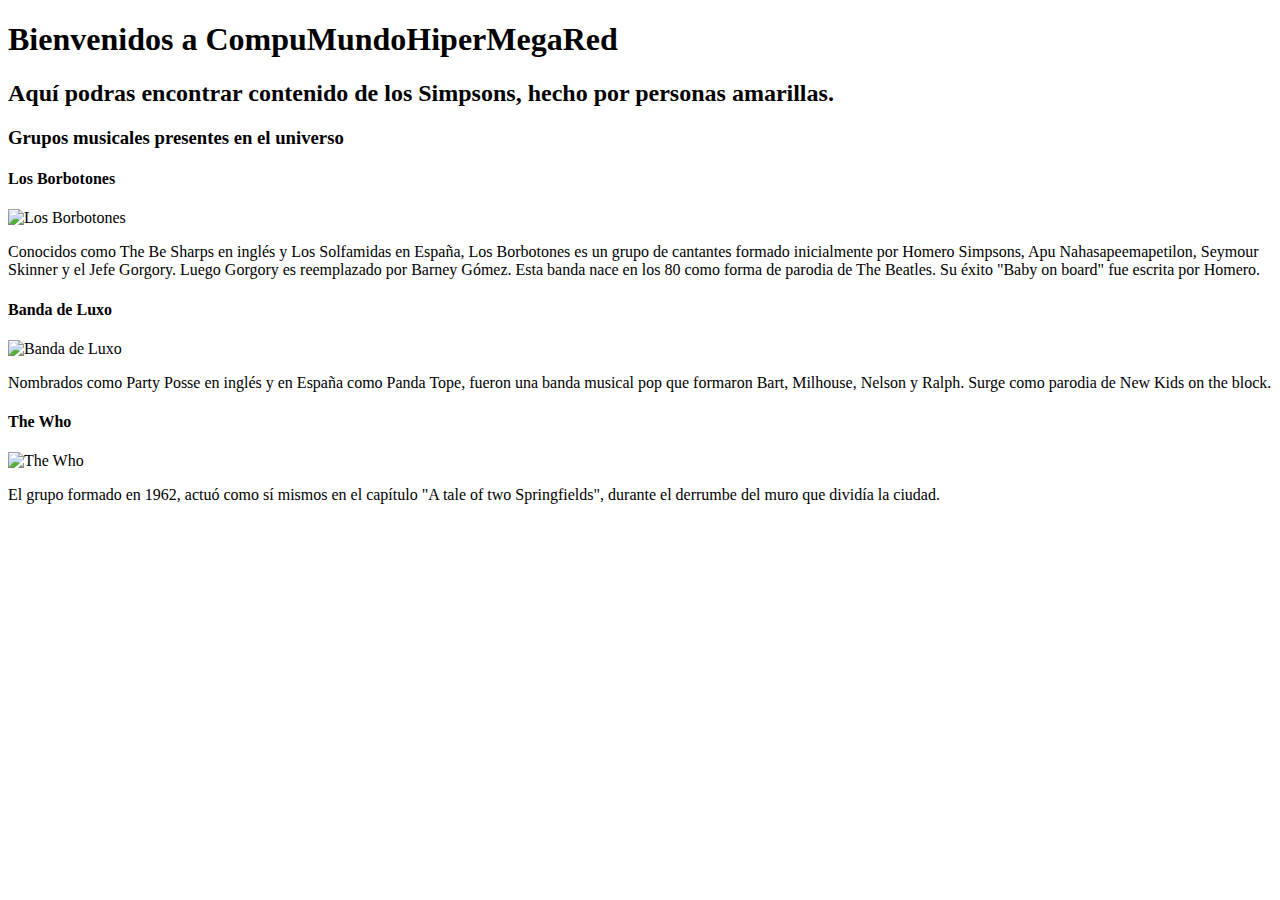
==== index.html @ 00cf47eb "Escrito contenido" ====
<!DOCTYPE html>
<html>

<head>
  <meta charset="utf-8">
  <meta name="viewport" content="width=device-width">
  <title>replit</title>
</head>

<body>
  <h1>
    Bienvenidos a CompuMundoHiperMegaRed
  </h1>
  <h2>
   Aquí podras encontrar contenido de los Simpsons, hecho por personas amarillas.
  </h2>
  <h3>Grupos musicales presentes en el universo</h3>
  <h4>Los Borbotones</h4>
  <img src="" alt="Los Borbotones">
  <p>
    Conocidos como The Be Sharps en inglés y Los Solfamidas en España, Los Borbotones es un grupo de cantantes formado inicialmente por Homero Simpsons, Apu Nahasapeemapetilon, Seymour Skinner y el Jefe Gorgory. Luego Gorgory es reemplazado por Barney Gómez. Esta banda nace en los 80 como forma de parodia de The Beatles. Su éxito "Baby on board" fue escrita por Homero.
  </p>
  
  <h4>Banda de Luxo</h4>
  <img src="" alt="Banda de Luxo">
  <p>
    Nombrados como Party Posse en inglés y en España como Panda Tope, fueron una banda musical pop que formaron Bart, Milhouse, Nelson y Ralph. Surge como parodia de New Kids on the block.
  </p>

  <h4>The Who</h4>
  <img src="" alt="The Who">
  <p>
    El grupo formado en 1962, actuó como sí mismos en el capítulo "A tale of two Springfields", durante el derrumbe del muro que dividía la ciudad.
  </p>
  <!--
  This script places a badge on your repl's full-browser view back to your repl's cover
  page. Try various colors for the theme: dark, light, red, orange, yellow, lime, green,
  teal, blue, blurple, magenta, pink!
  -->
  <script src="https://replit.com/public/js/replit-badge-v2.js" theme="dark" position="bottom-right"></script>
</body>

</html>
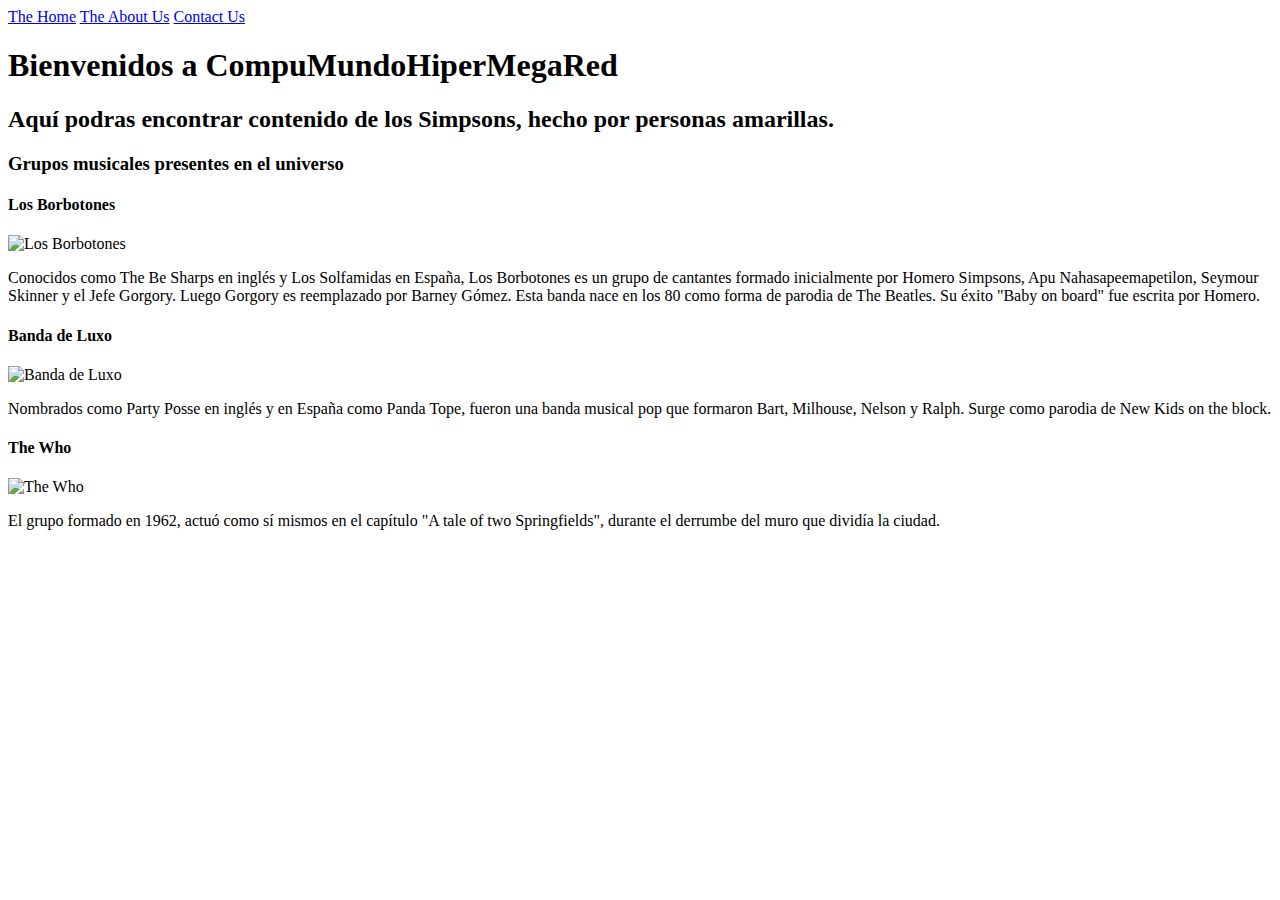
==== commit 2010705d: "Merge remote-tracking branch 'origin/MenudeNavegacion' into CSS" ====
--- a/index.html
+++ b/index.html
@@ -5,10 +5,19 @@
   <meta charset="utf-8">
   <meta name="viewport" content="width=device-width">
   <title>replit</title>
+  
 </head>
 
 <body>
-  <h1>
+  
+  <nav>
+    <a href="index.html">The Home</a>
+    <a href="about.html">The About Us</a>
+    <a href="contact.html">Contact Us</a>
+  </nav>
+
+  <div>
+    <h1>
     Bienvenidos a CompuMundoHiperMegaRed
   </h1>
   <h2>
@@ -31,7 +40,9 @@
   <img src="" alt="The Who">
   <p>
     El grupo formado en 1962, actuó como sí mismos en el capítulo "A tale of two Springfields", durante el derrumbe del muro que dividía la ciudad.
-  </p>
+  </p>  </div>
+
+
   <!--
   This script places a badge on your repl's full-browser view back to your repl's cover
   page. Try various colors for the theme: dark, light, red, orange, yellow, lime, green,
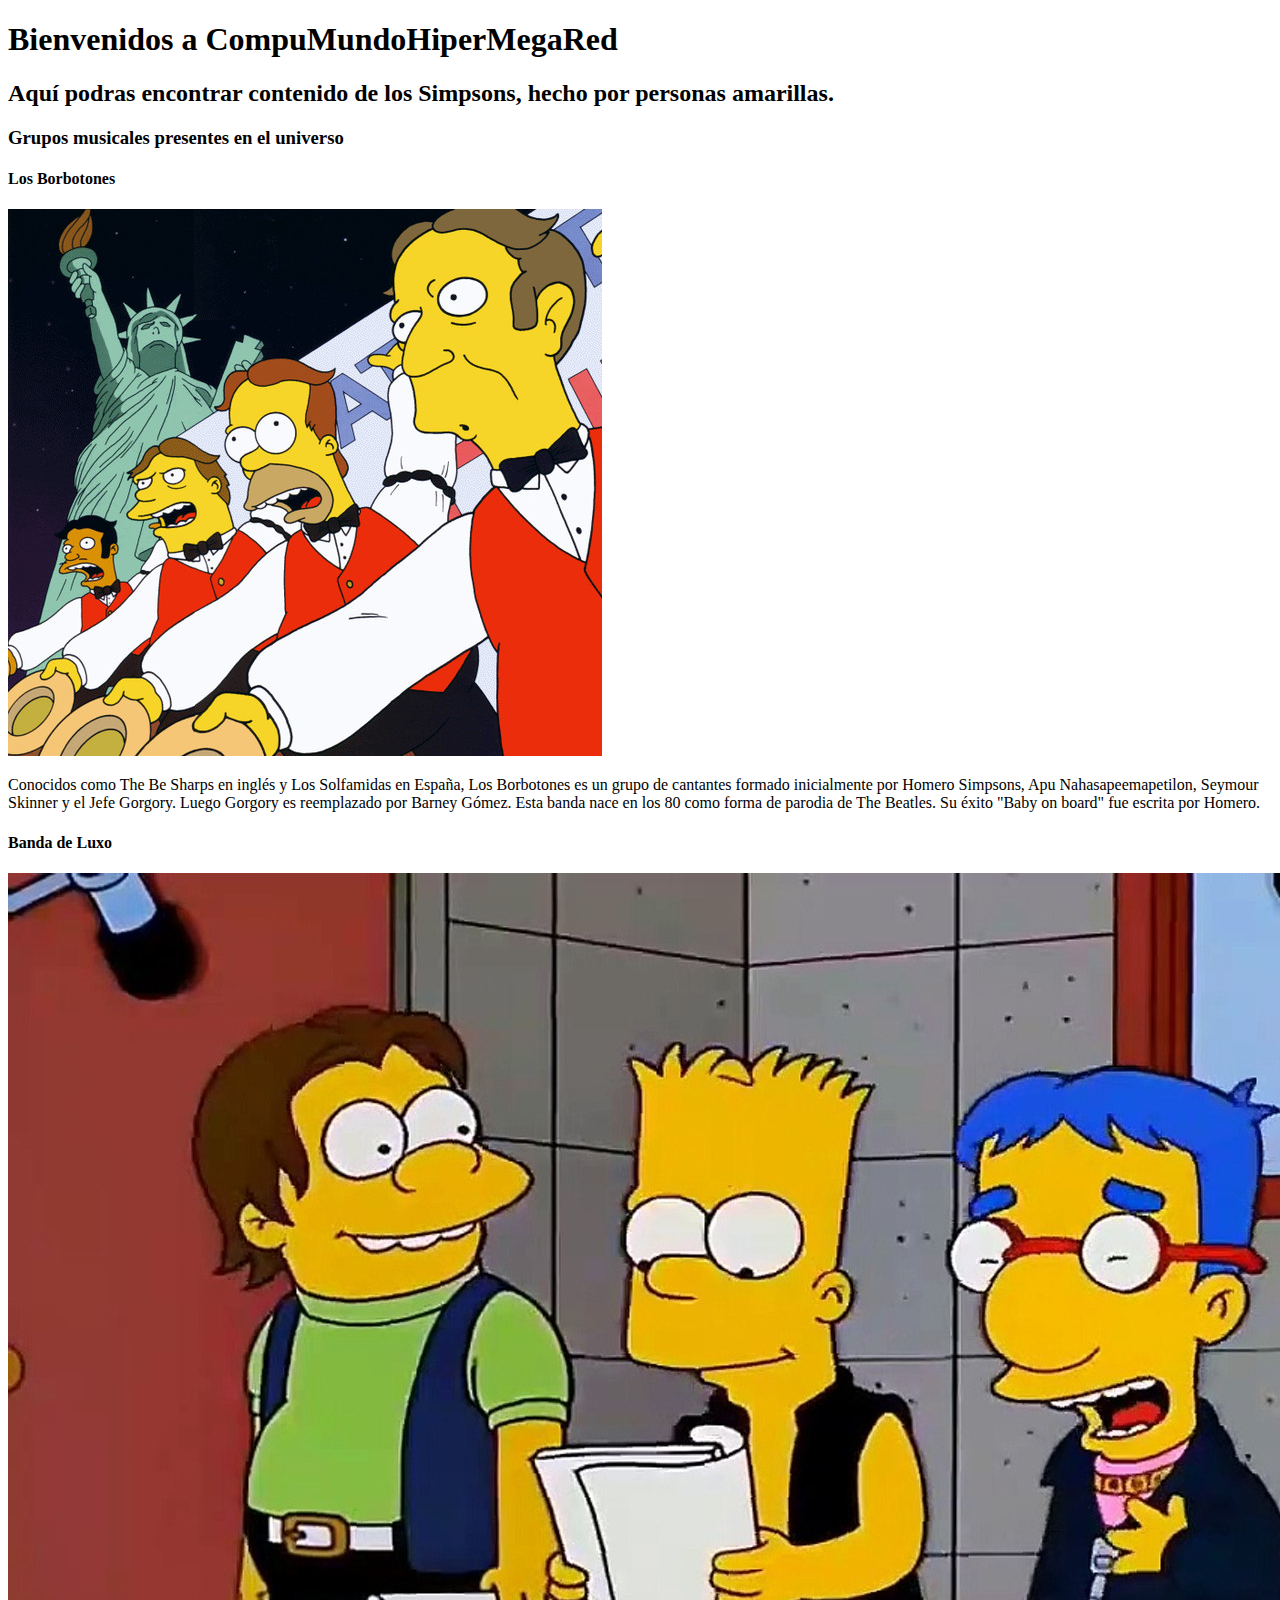
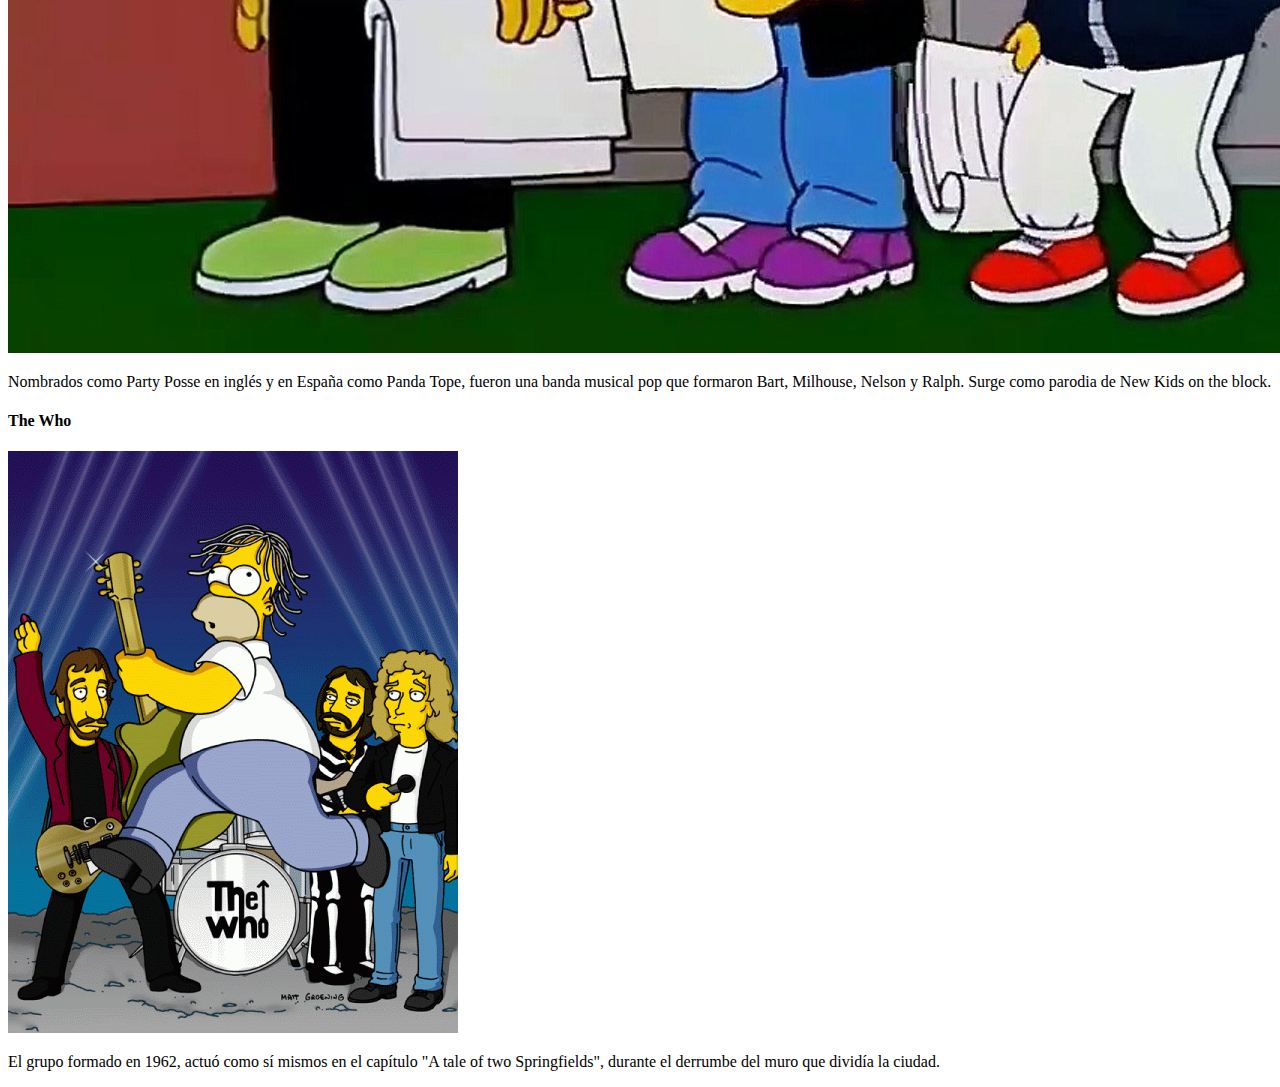
==== commit cb79001d: "insercion de imagenes en archivo html" ====
--- a/index.html
+++ b/index.html
@@ -5,19 +5,10 @@
   <meta charset="utf-8">
   <meta name="viewport" content="width=device-width">
   <title>replit</title>
-  
 </head>
 
 <body>
-  
-  <nav>
-    <a href="index.html">The Home</a>
-    <a href="about.html">The About Us</a>
-    <a href="contact.html">Contact Us</a>
-  </nav>
-
-  <div>
-    <h1>
+  <h1>
     Bienvenidos a CompuMundoHiperMegaRed
   </h1>
   <h2>
@@ -25,24 +16,22 @@
   </h2>
   <h3>Grupos musicales presentes en el universo</h3>
   <h4>Los Borbotones</h4>
-  <img src="" alt="Los Borbotones">
+  <img src="./Pic/borbotones.jpg" alt="Los Borbotones">
   <p>
     Conocidos como The Be Sharps en inglés y Los Solfamidas en España, Los Borbotones es un grupo de cantantes formado inicialmente por Homero Simpsons, Apu Nahasapeemapetilon, Seymour Skinner y el Jefe Gorgory. Luego Gorgory es reemplazado por Barney Gómez. Esta banda nace en los 80 como forma de parodia de The Beatles. Su éxito "Baby on board" fue escrita por Homero.
   </p>
   
   <h4>Banda de Luxo</h4>
-  <img src="" alt="Banda de Luxo">
+  <img src="./Pic/party-posse.jpg" alt="Banda de Luxo">
   <p>
     Nombrados como Party Posse en inglés y en España como Panda Tope, fueron una banda musical pop que formaron Bart, Milhouse, Nelson y Ralph. Surge como parodia de New Kids on the block.
   </p>
 
   <h4>The Who</h4>
-  <img src="" alt="The Who">
+  <img src="./Pic/the-who.webp" alt="The Who">
   <p>
     El grupo formado en 1962, actuó como sí mismos en el capítulo "A tale of two Springfields", durante el derrumbe del muro que dividía la ciudad.
-  </p>  </div>
-
-
+  </p>
   <!--
   This script places a badge on your repl's full-browser view back to your repl's cover
   page. Try various colors for the theme: dark, light, red, orange, yellow, lime, green,
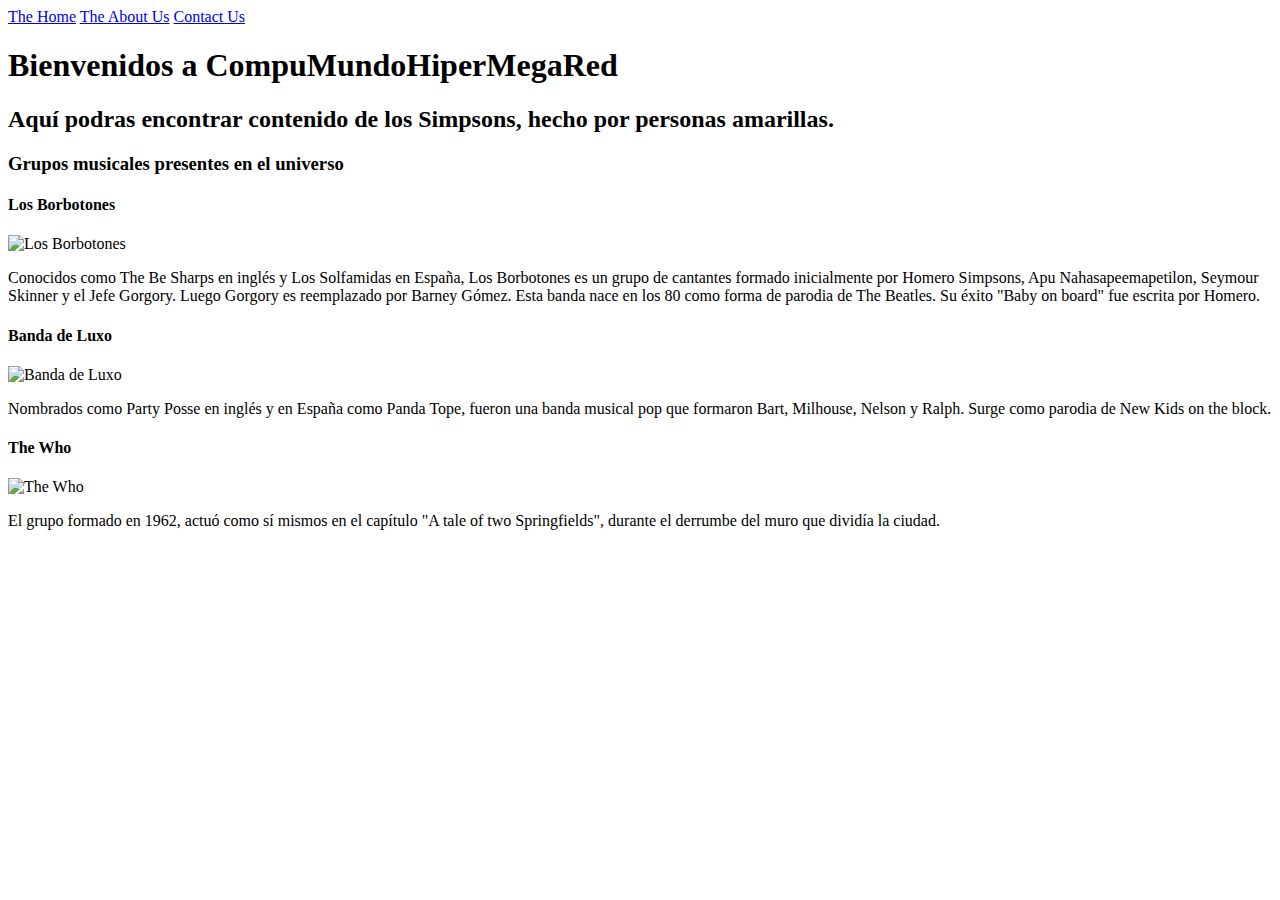
==== commit 82a49ac2: "Merging Branches" ====
--- a/index.html
+++ b/index.html
@@ -4,11 +4,20 @@
 <head>
   <meta charset="utf-8">
   <meta name="viewport" content="width=device-width">
-  <title>replit</title>
+  <title>CompuMundoHiperMegaRed</title>
+  
 </head>
 
 <body>
-  <h1>
+  
+  <nav>
+    <a href="index.html">The Home</a>
+    <a href="about.html">The About Us</a>
+    <a href="contact.html">Contact Us</a>
+  </nav>
+
+  <div>
+    <h1>
     Bienvenidos a CompuMundoHiperMegaRed
   </h1>
   <h2>
@@ -16,28 +25,24 @@
   </h2>
   <h3>Grupos musicales presentes en el universo</h3>
   <h4>Los Borbotones</h4>
-  <img src="./Pic/borbotones.jpg" alt="Los Borbotones">
+  <img src="" alt="Los Borbotones">
   <p>
     Conocidos como The Be Sharps en inglés y Los Solfamidas en España, Los Borbotones es un grupo de cantantes formado inicialmente por Homero Simpsons, Apu Nahasapeemapetilon, Seymour Skinner y el Jefe Gorgory. Luego Gorgory es reemplazado por Barney Gómez. Esta banda nace en los 80 como forma de parodia de The Beatles. Su éxito "Baby on board" fue escrita por Homero.
   </p>
   
   <h4>Banda de Luxo</h4>
-  <img src="./Pic/party-posse.jpg" alt="Banda de Luxo">
+  <img src="" alt="Banda de Luxo">
   <p>
     Nombrados como Party Posse en inglés y en España como Panda Tope, fueron una banda musical pop que formaron Bart, Milhouse, Nelson y Ralph. Surge como parodia de New Kids on the block.
   </p>
 
   <h4>The Who</h4>
-  <img src="./Pic/the-who.webp" alt="The Who">
+  <img src="" alt="The Who">
   <p>
     El grupo formado en 1962, actuó como sí mismos en el capítulo "A tale of two Springfields", durante el derrumbe del muro que dividía la ciudad.
-  </p>
-  <!--
-  This script places a badge on your repl's full-browser view back to your repl's cover
-  page. Try various colors for the theme: dark, light, red, orange, yellow, lime, green,
-  teal, blue, blurple, magenta, pink!
-  -->
-  <script src="https://replit.com/public/js/replit-badge-v2.js" theme="dark" position="bottom-right"></script>
+  </p>  </div>
+
+
 </body>
 
 </html>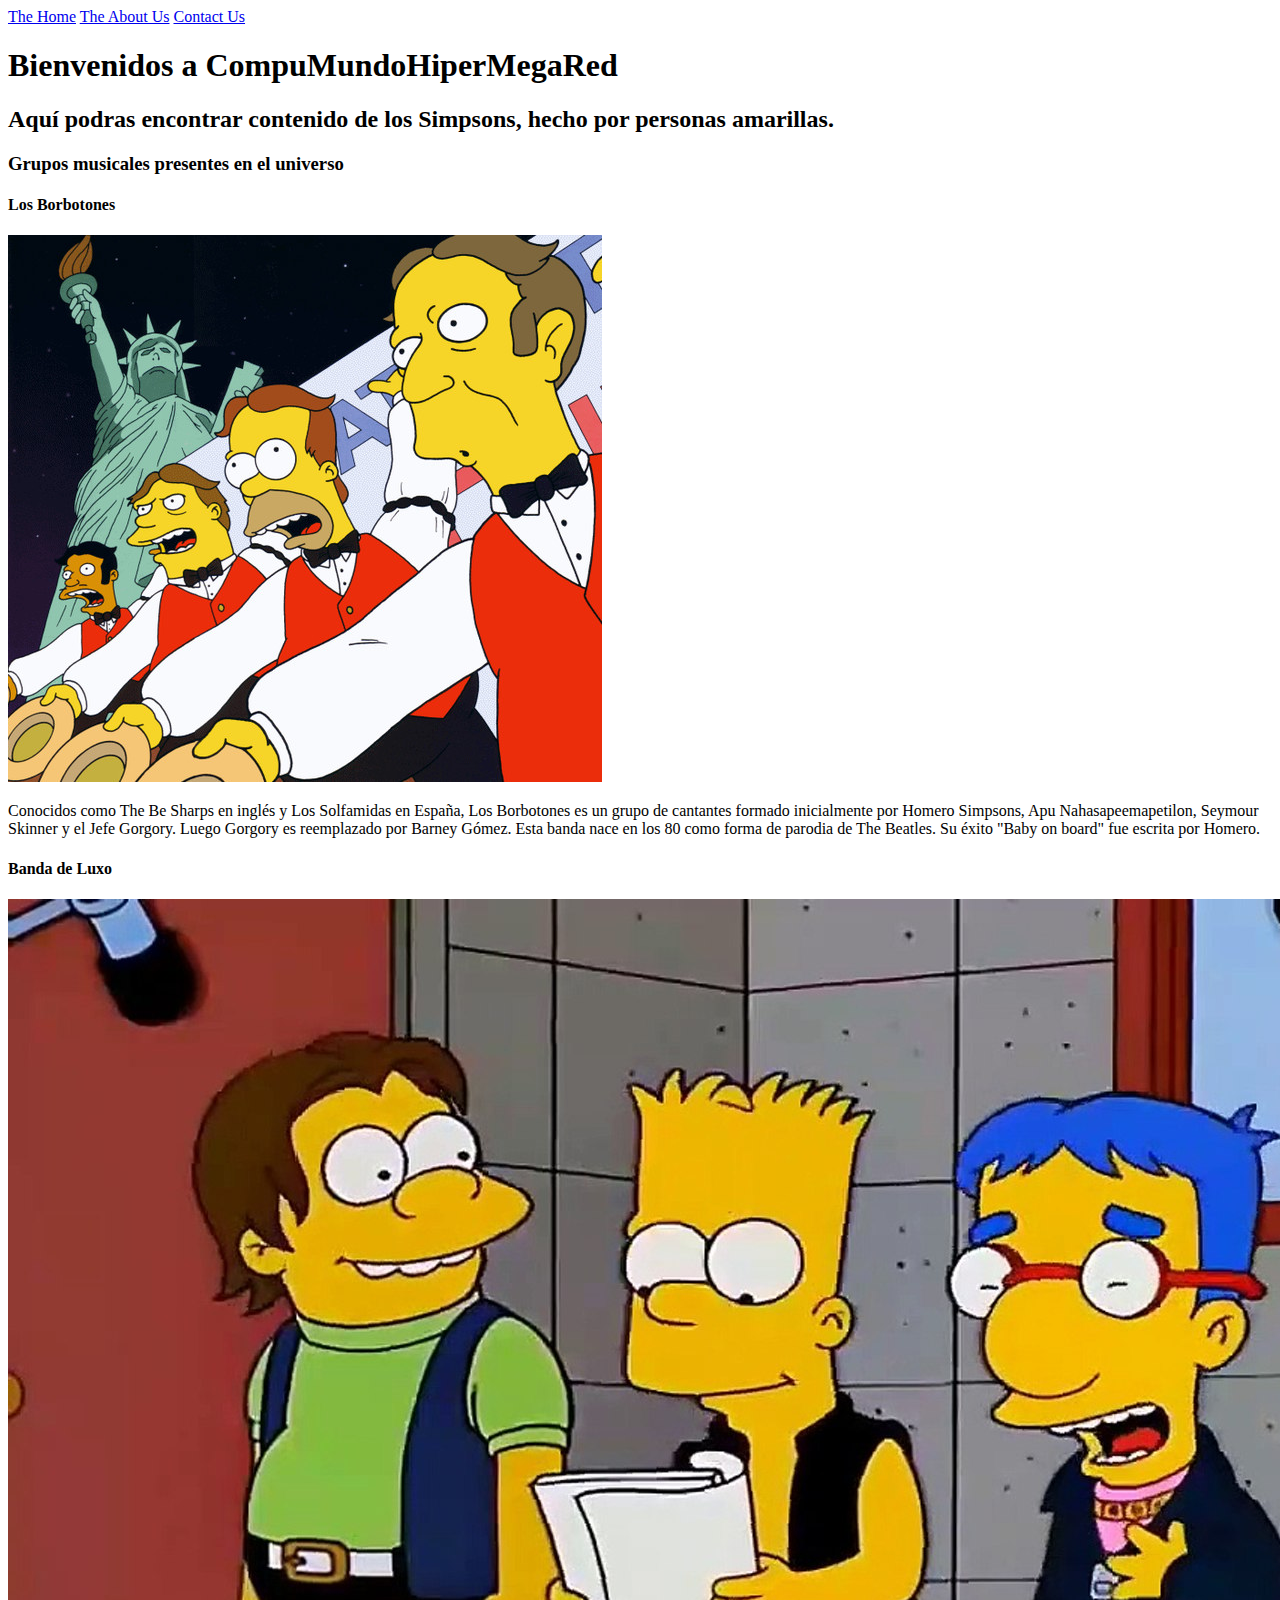
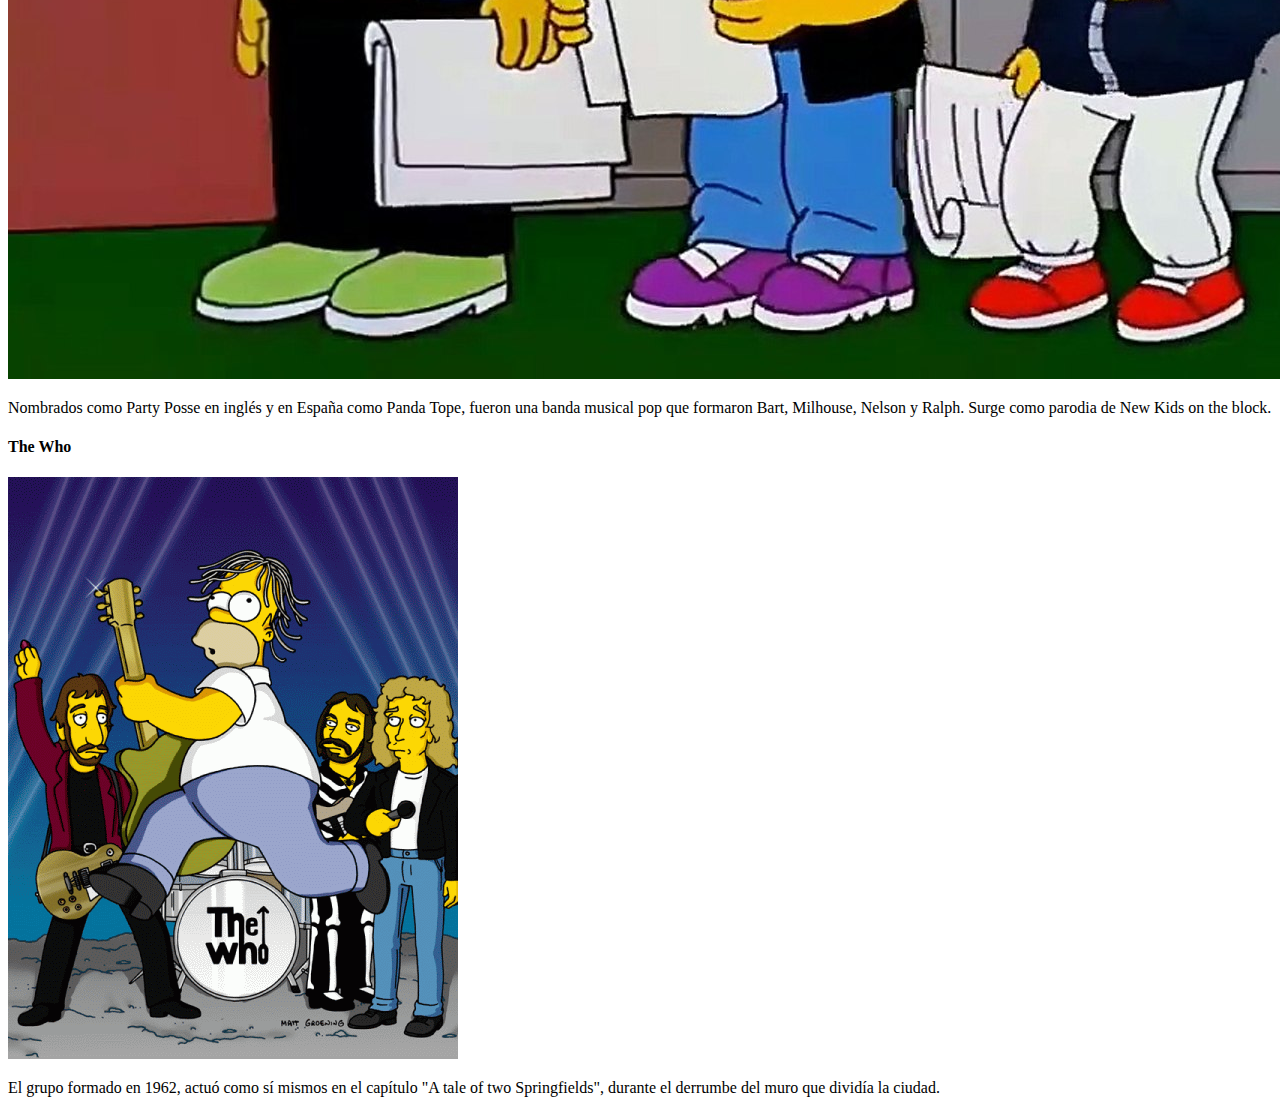
==== commit 03678c04: "Merge remote-tracking branch 'origin/Tarea-4.1.2' into CSS" ====
--- a/index.html
+++ b/index.html
@@ -25,19 +25,19 @@
   </h2>
   <h3>Grupos musicales presentes en el universo</h3>
   <h4>Los Borbotones</h4>
-  <img src="" alt="Los Borbotones">
+  <img src="./Pic/borbotones.jpg" alt="Los Borbotones">
   <p>
     Conocidos como The Be Sharps en inglés y Los Solfamidas en España, Los Borbotones es un grupo de cantantes formado inicialmente por Homero Simpsons, Apu Nahasapeemapetilon, Seymour Skinner y el Jefe Gorgory. Luego Gorgory es reemplazado por Barney Gómez. Esta banda nace en los 80 como forma de parodia de The Beatles. Su éxito "Baby on board" fue escrita por Homero.
   </p>
   
   <h4>Banda de Luxo</h4>
-  <img src="" alt="Banda de Luxo">
+  <img src="./Pic/party-posse.jpg" alt="Banda de Luxo">
   <p>
     Nombrados como Party Posse en inglés y en España como Panda Tope, fueron una banda musical pop que formaron Bart, Milhouse, Nelson y Ralph. Surge como parodia de New Kids on the block.
   </p>
 
   <h4>The Who</h4>
-  <img src="" alt="The Who">
+  <img src="./Pic/the-who.webp" alt="The Who">
   <p>
     El grupo formado en 1962, actuó como sí mismos en el capítulo "A tale of two Springfields", durante el derrumbe del muro que dividía la ciudad.
   </p>  </div>
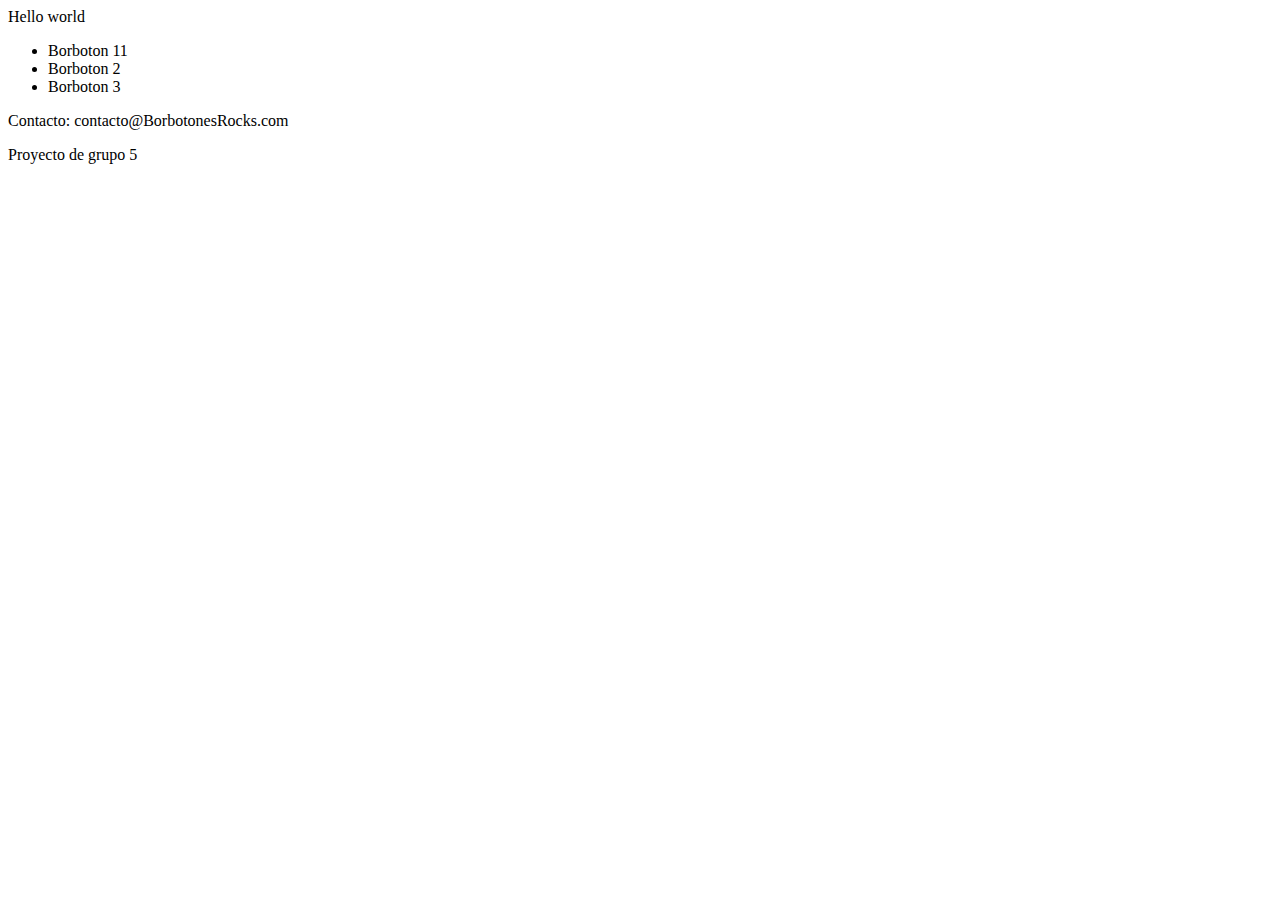
==== commit 7c26bcf0: "Entrega fran" ====
--- a/index.html
+++ b/index.html
@@ -4,44 +4,28 @@
 <head>
   <meta charset="utf-8">
   <meta name="viewport" content="width=device-width">
-  <title>CompuMundoHiperMegaRed</title>
-  
+  <title>replit</title>
 </head>
 
 <body>
-  
-  <nav>
-    <a href="index.html">The Home</a>
-    <a href="about.html">The About Us</a>
-    <a href="contact.html">Contact Us</a>
-  </nav>
+  Hello world
 
-  <div>
-    <h1>
-    Bienvenidos a CompuMundoHiperMegaRed
-  </h1>
-  <h2>
-   Aquí podras encontrar contenido de los Simpsons, hecho por personas amarillas.
-  </h2>
-  <h3>Grupos musicales presentes en el universo</h3>
-  <h4>Los Borbotones</h4>
-  <img src="./Pic/borbotones.jpg" alt="Los Borbotones">
-  <p>
-    Conocidos como The Be Sharps en inglés y Los Solfamidas en España, Los Borbotones es un grupo de cantantes formado inicialmente por Homero Simpsons, Apu Nahasapeemapetilon, Seymour Skinner y el Jefe Gorgory. Luego Gorgory es reemplazado por Barney Gómez. Esta banda nace en los 80 como forma de parodia de The Beatles. Su éxito "Baby on board" fue escrita por Homero.
-  </p>
-  
-  <h4>Banda de Luxo</h4>
-  <img src="./Pic/party-posse.jpg" alt="Banda de Luxo">
-  <p>
-    Nombrados como Party Posse en inglés y en España como Panda Tope, fueron una banda musical pop que formaron Bart, Milhouse, Nelson y Ralph. Surge como parodia de New Kids on the block.
-  </p>
+  <!--
+  This script places a badge on your repl's full-browser view back to your repl's cover
+  page. Try various colors for the theme: dark, light, red, orange, yellow, lime, green,
+  teal, blue, blurple, magenta, pink!
+  -->
+  <script src="https://replit.com/public/js/replit-badge-v2.js" theme="dark" position="bottom-right"></script>
 
-  <h4>The Who</h4>
-  <img src="./Pic/the-who.webp" alt="The Who">
-  <p>
-    El grupo formado en 1962, actuó como sí mismos en el capítulo "A tale of two Springfields", durante el derrumbe del muro que dividía la ciudad.
-  </p>  </div>
-
+  <footer>
+    <ul>
+      <li>Borboton 11</li>
+      <li>Borboton 2</li>
+      <li>Borboton 3</li>
+    </ul>
+    <p>Contacto: contacto@BorbotonesRocks.com</p>
+    <p>Proyecto de grupo 5</p>
+  </footer>
 
 </body>
 
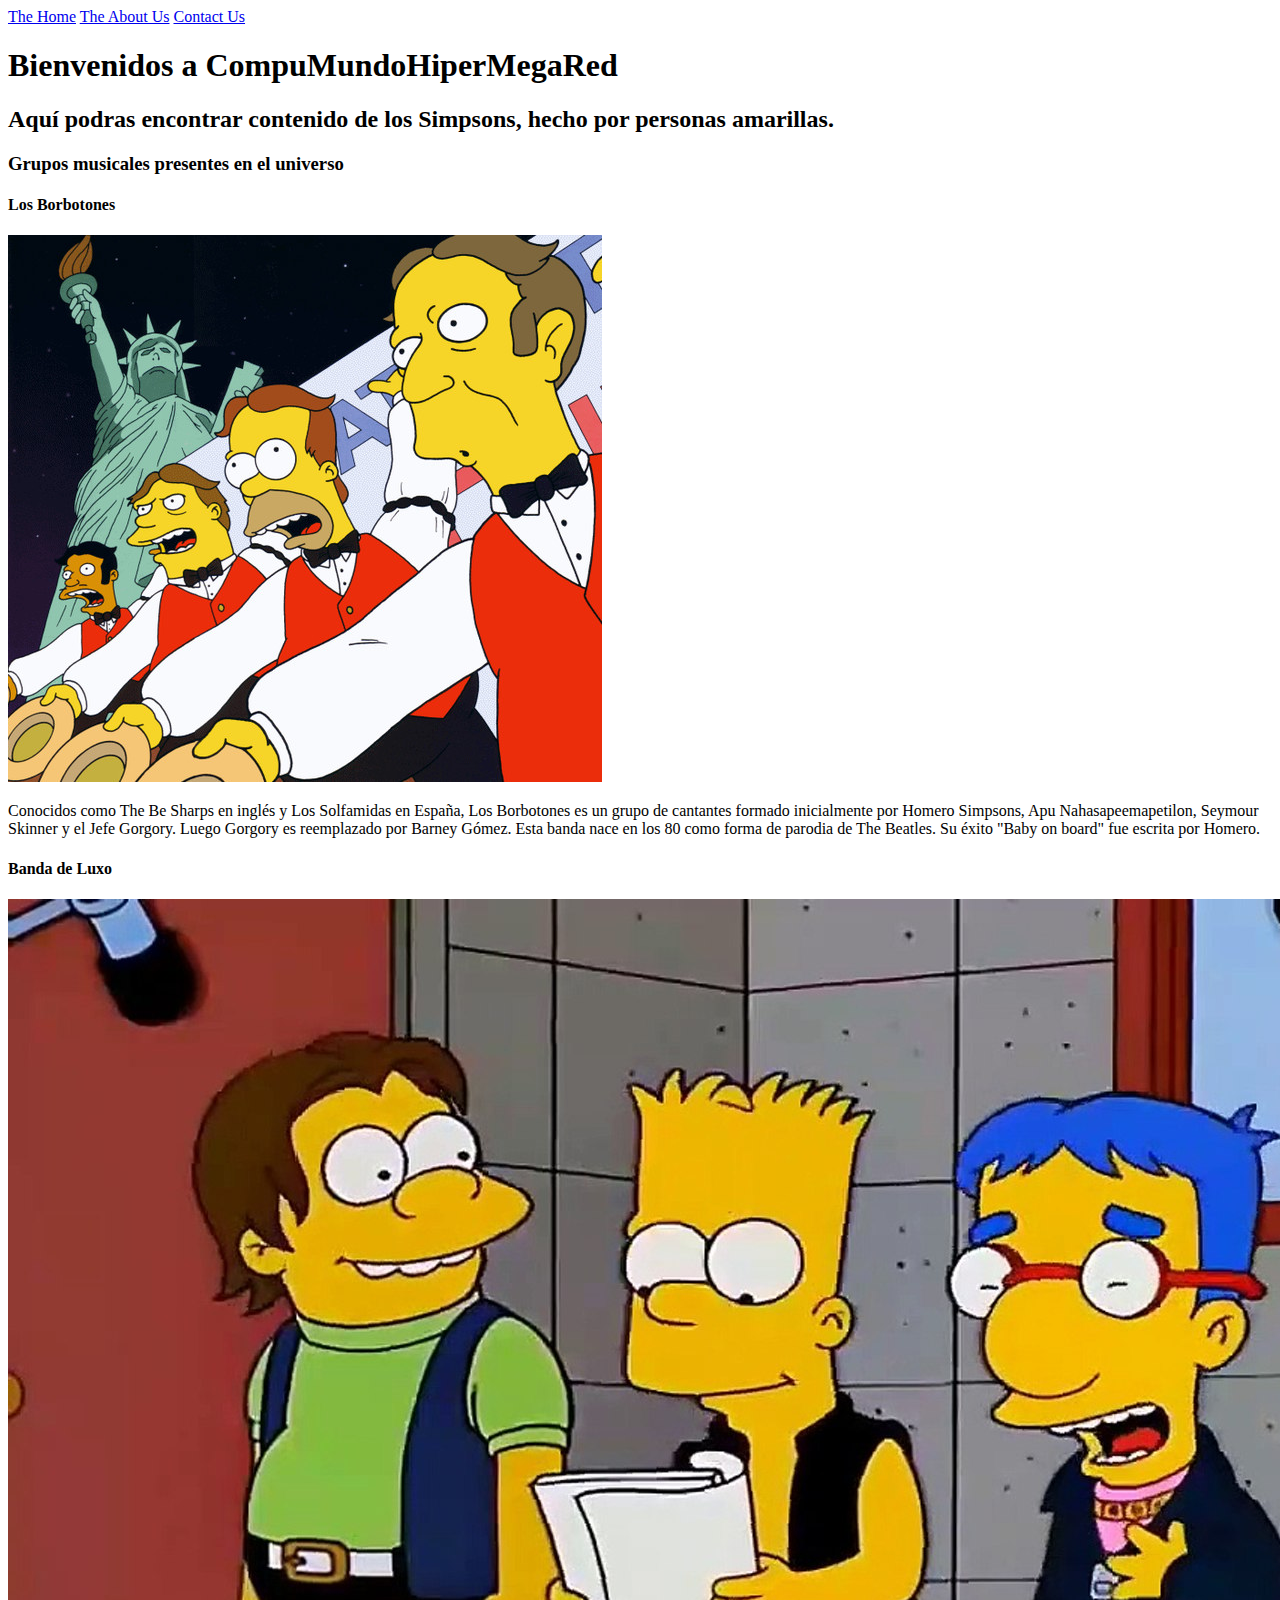
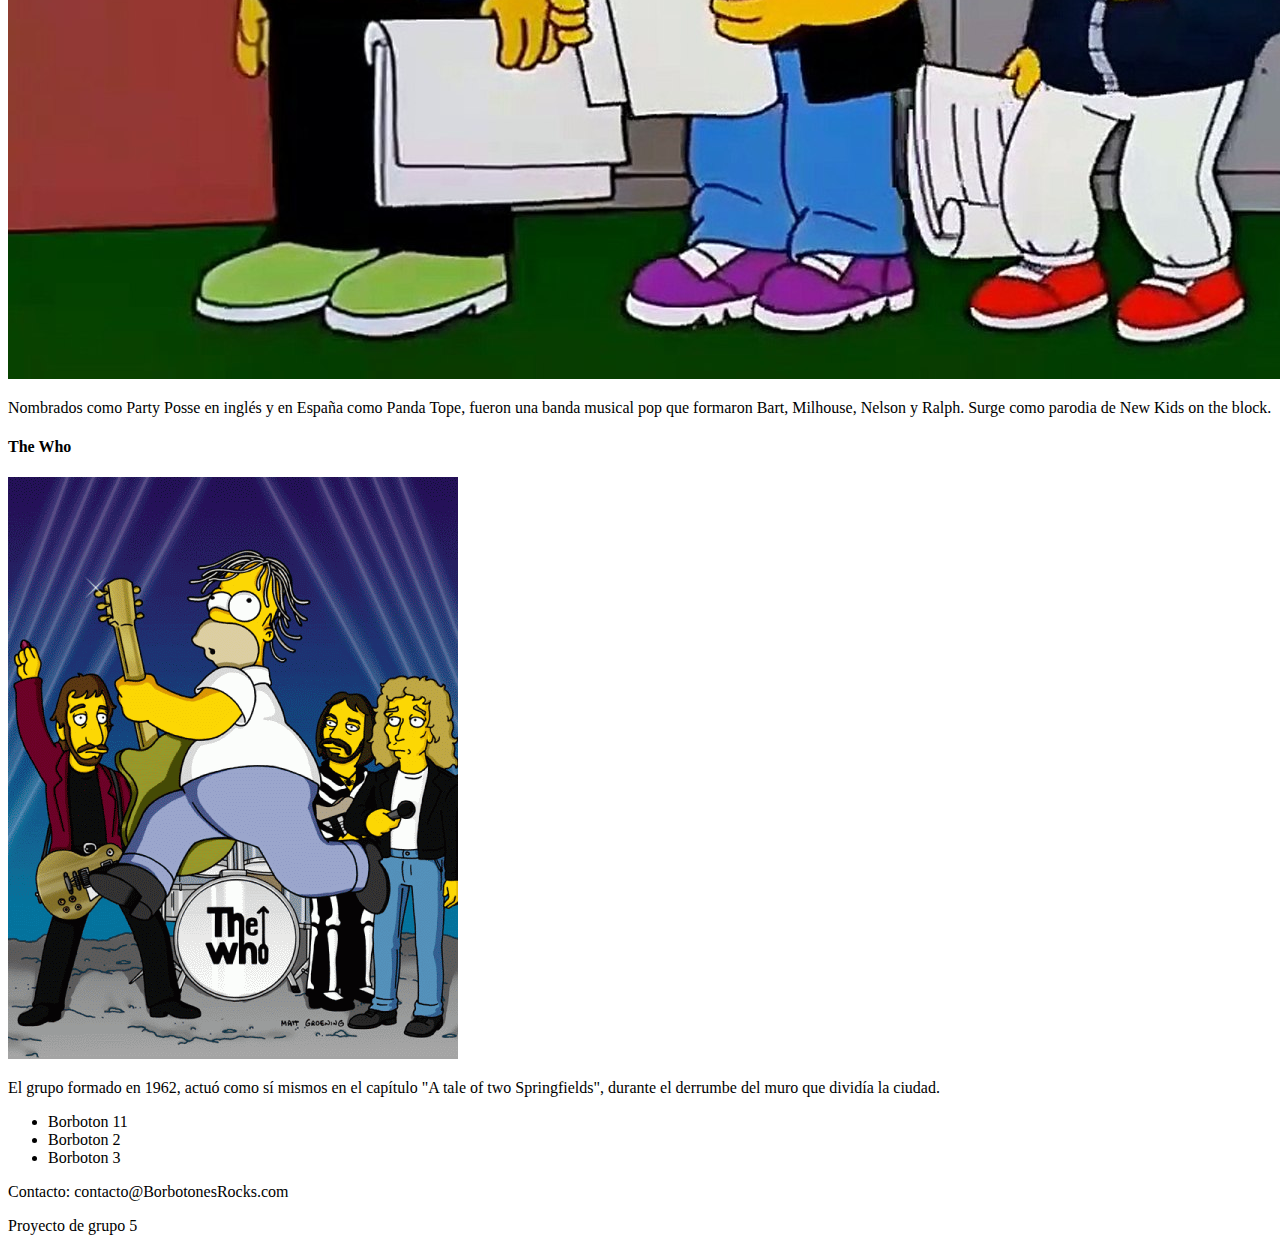
==== commit e15456cf: "Merge branch 'TAREA3' of https://github.com/Generation-Chile/tifc2-ad-07-lab-the-blog-site-group-ass" ====
--- a/index.html
+++ b/index.html
@@ -4,18 +4,45 @@
 <head>
   <meta charset="utf-8">
   <meta name="viewport" content="width=device-width">
-  <title>replit</title>
+  <title>CompuMundoHiperMegaRed</title>
+  
 </head>
 
 <body>
-  Hello world
+  
+  <nav>
+    <a href="index.html">The Home</a>
+    <a href="about.html">The About Us</a>
+    <a href="contact.html">Contact Us</a>
+  </nav>
 
-  <!--
-  This script places a badge on your repl's full-browser view back to your repl's cover
-  page. Try various colors for the theme: dark, light, red, orange, yellow, lime, green,
-  teal, blue, blurple, magenta, pink!
-  -->
-  <script src="https://replit.com/public/js/replit-badge-v2.js" theme="dark" position="bottom-right"></script>
+  <div>
+    <h1>
+    Bienvenidos a CompuMundoHiperMegaRed
+  </h1>
+  <h2>
+   Aquí podras encontrar contenido de los Simpsons, hecho por personas amarillas.
+  </h2>
+  <h3>Grupos musicales presentes en el universo</h3>
+  <h4>Los Borbotones</h4>
+  <img src="./Pic/borbotones.jpg" alt="Los Borbotones">
+  <p>
+    Conocidos como The Be Sharps en inglés y Los Solfamidas en España, Los Borbotones es un grupo de cantantes formado inicialmente por Homero Simpsons, Apu Nahasapeemapetilon, Seymour Skinner y el Jefe Gorgory. Luego Gorgory es reemplazado por Barney Gómez. Esta banda nace en los 80 como forma de parodia de The Beatles. Su éxito "Baby on board" fue escrita por Homero.
+  </p>
+  
+  <h4>Banda de Luxo</h4>
+  <img src="./Pic/party-posse.jpg" alt="Banda de Luxo">
+  <p>
+    Nombrados como Party Posse en inglés y en España como Panda Tope, fueron una banda musical pop que formaron Bart, Milhouse, Nelson y Ralph. Surge como parodia de New Kids on the block.
+  </p>
+
+  <h4>The Who</h4>
+  <img src="./Pic/the-who.webp" alt="The Who">
+  <p>
+    El grupo formado en 1962, actuó como sí mismos en el capítulo "A tale of two Springfields", durante el derrumbe del muro que dividía la ciudad.
+  </p>  </div>
+
+
 
   <footer>
     <ul>
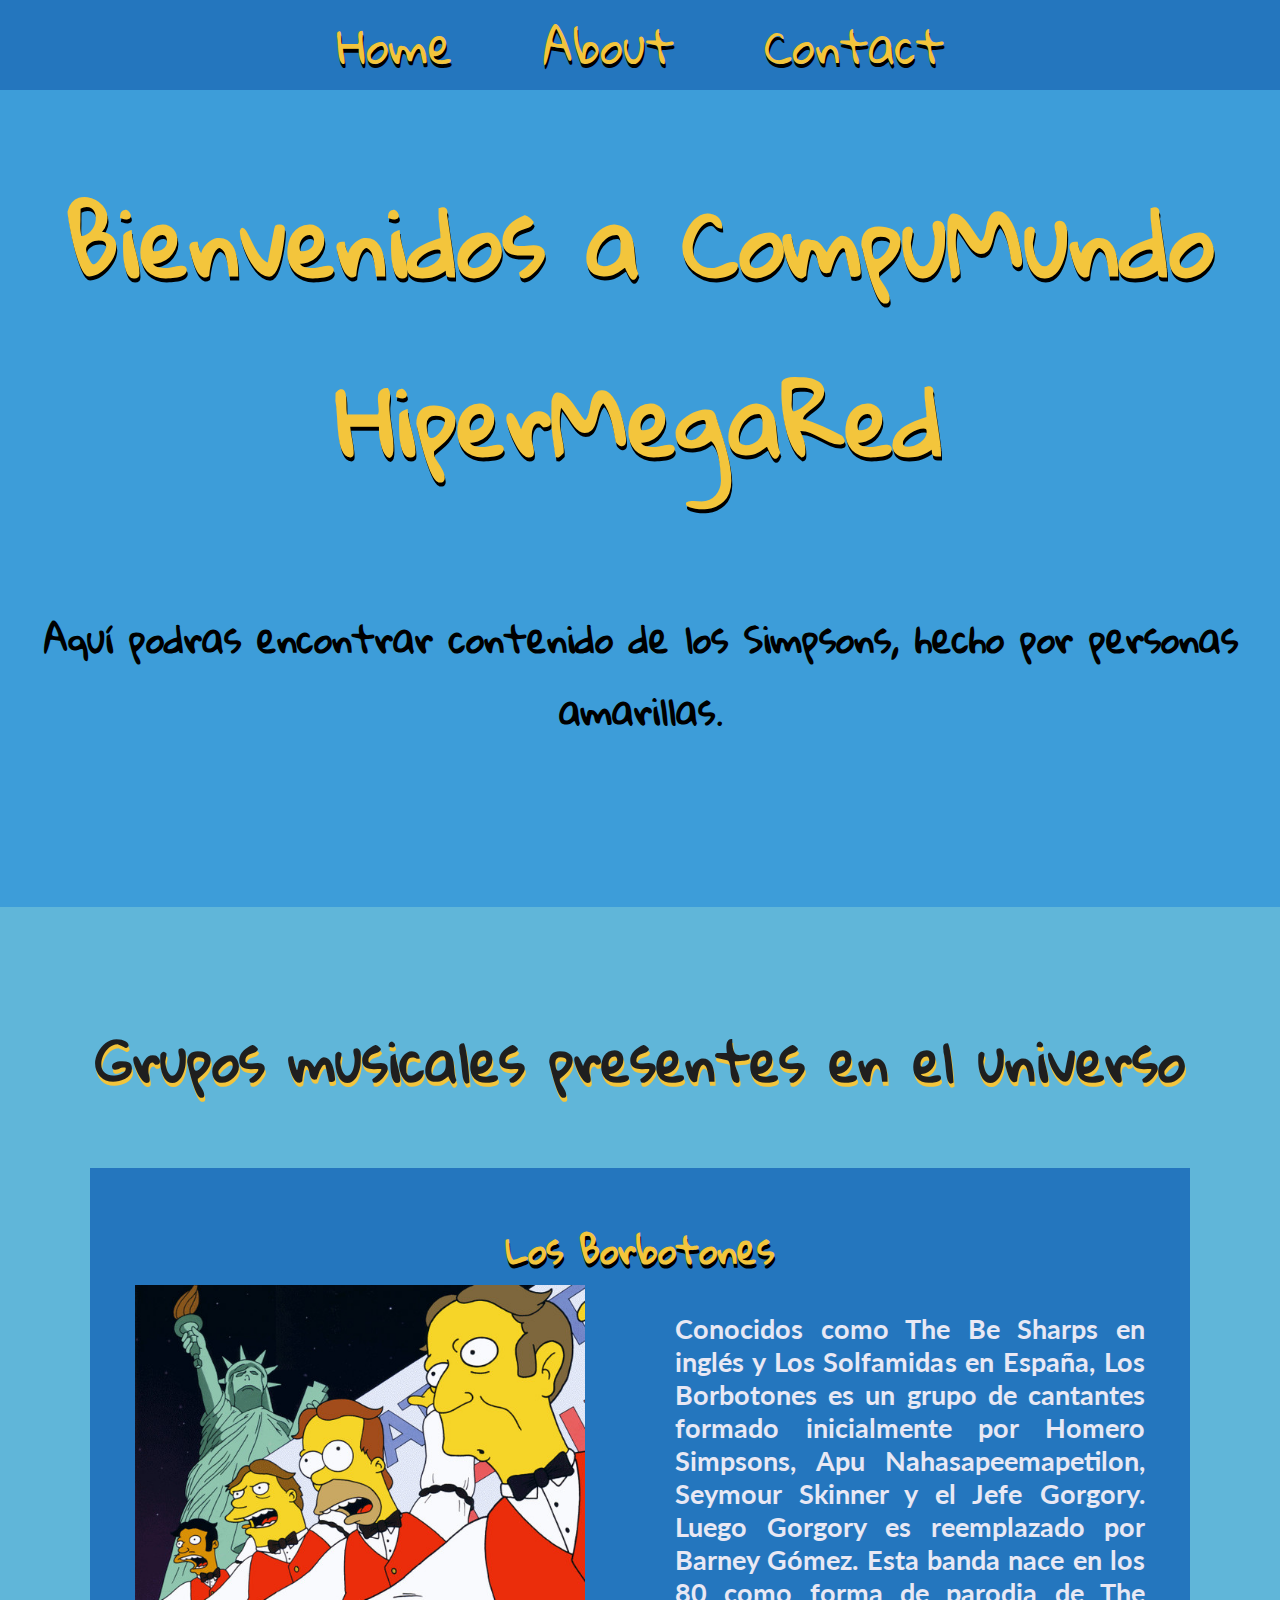
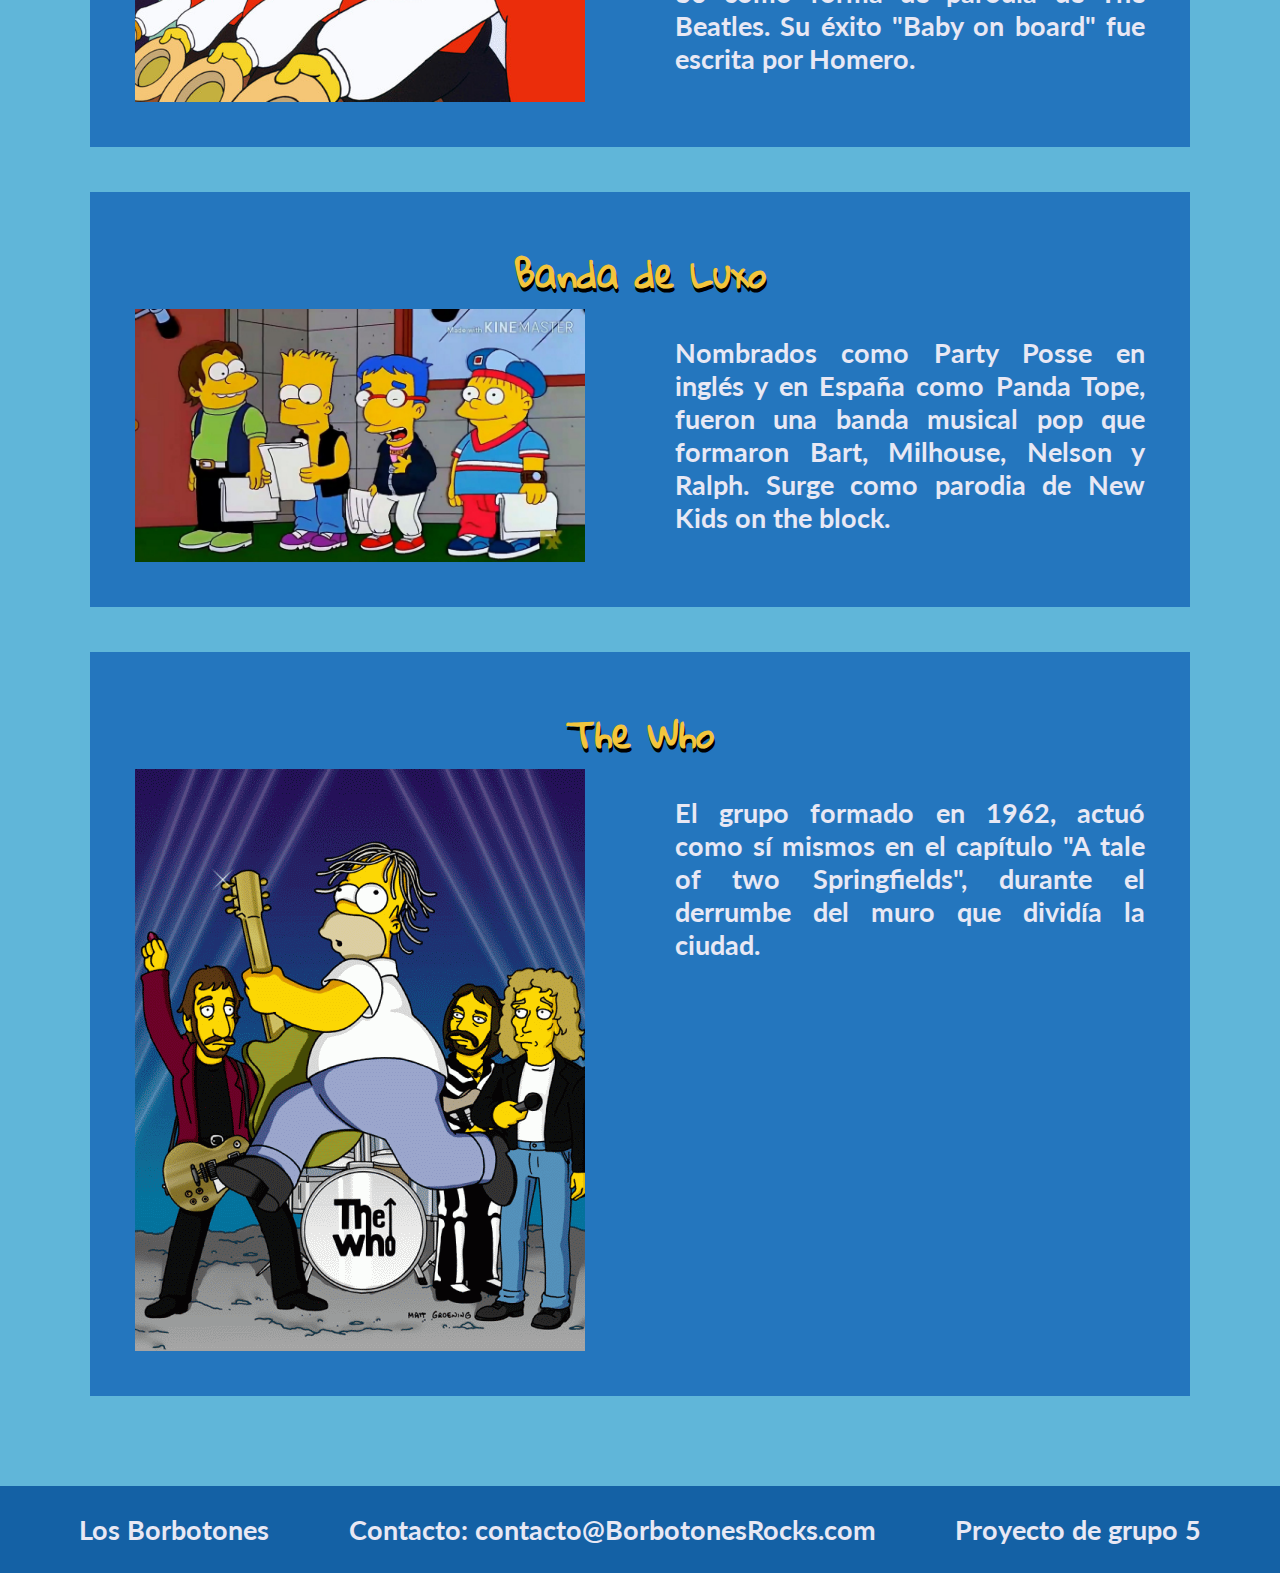
==== commit ac397161: "Subiendo cambios finales" ====
--- a/index.html
+++ b/index.html
@@ -4,56 +4,90 @@
 <head>
   <meta charset="utf-8">
   <meta name="viewport" content="width=device-width">
+  <link rel="preconnect" href="https://fonts.googleapis.com">
+  <link rel="preconnect" href="https://fonts.gstatic.com" crossorigin>
+  <link
+    href="https://fonts.googleapis.com/css2?family=Gloria+Hallelujah&family=Lato:ital,wght@0,100;0,300;0,400;0,700;0,900;1,100;1,300;1,400;1,700;1,900&display=swap"
+    rel="stylesheet">
   <title>CompuMundoHiperMegaRed</title>
-  
+  <link rel="stylesheet" href="style.css">
 </head>
 
 <body>
-  
+
   <nav>
-    <a href="index.html">The Home</a>
-    <a href="about.html">The About Us</a>
-    <a href="contact.html">Contact Us</a>
+    <a href="index.html">Home</a>
+    <a href="about.html">About</a>
+    <a href="contact.html">Contact</a>
   </nav>
 
-  <div>
-    <h1>
-    Bienvenidos a CompuMundoHiperMegaRed
-  </h1>
-  <h2>
-   Aquí podras encontrar contenido de los Simpsons, hecho por personas amarillas.
-  </h2>
-  <h3>Grupos musicales presentes en el universo</h3>
-  <h4>Los Borbotones</h4>
-  <img src="./Pic/borbotones.jpg" alt="Los Borbotones">
-  <p>
-    Conocidos como The Be Sharps en inglés y Los Solfamidas en España, Los Borbotones es un grupo de cantantes formado inicialmente por Homero Simpsons, Apu Nahasapeemapetilon, Seymour Skinner y el Jefe Gorgory. Luego Gorgory es reemplazado por Barney Gómez. Esta banda nace en los 80 como forma de parodia de The Beatles. Su éxito "Baby on board" fue escrita por Homero.
-  </p>
-  
-  <h4>Banda de Luxo</h4>
-  <img src="./Pic/party-posse.jpg" alt="Banda de Luxo">
-  <p>
-    Nombrados como Party Posse en inglés y en España como Panda Tope, fueron una banda musical pop que formaron Bart, Milhouse, Nelson y Ralph. Surge como parodia de New Kids on the block.
-  </p>
+  <main>
+    <section id="title">
+      <h1>
+        Bien<wbr>venidos a Compu<wbr>Mundo<wbr>Hiper<wbr>MegaRed
+      </h1>
+      <h2>
+        Aquí podras encontrar contenido de los Simpsons, hecho por personas amarillas.
+      </h2>
+    </section>
 
-  <h4>The Who</h4>
-  <img src="./Pic/the-who.webp" alt="The Who">
-  <p>
-    El grupo formado en 1962, actuó como sí mismos en el capítulo "A tale of two Springfields", durante el derrumbe del muro que dividía la ciudad.
-  </p>  </div>
+    <section id="blog">
+      <h3>Grupos musicales presentes en el universo</h3>
+
+      <section class="article">
+        <h4>Los Borbotones</h4>
+        <div class="content">
+          
+          <img src="./Pic/borbotones.jpg" alt="Los Borbotones">
+          <p>
+            Conocidos como The Be Sharps en inglés y Los Solfamidas en España, Los Borbotones es un grupo de cantantes
+            formado
+            inicialmente por Homero Simpsons, Apu Nahasapeemapetilon, Seymour Skinner y el Jefe Gorgory. Luego Gorgory es
+            reemplazado por Barney Gómez. Esta banda nace en los 80 como forma de parodia de The Beatles. Su éxito "Baby
+            on
+            board" fue escrita por Homero.
+          </p>
+        </div>
+      </section>
+      
+      <section class="article">
+        <h4>Banda de Luxo</h4>
+        <div class="content">
+          <img src="./Pic/party-posse.jpg" alt="Banda de Luxo">
+          <p>
+            Nombrados como Party Posse en inglés y en España como Panda Tope, fueron una banda musical pop que formaron
+            Bart,
+            Milhouse, Nelson y Ralph. Surge como parodia de New Kids on the block.
+          </p>
+        </div>
+        
+      </section>
+
+      <section class="article">
+        <h4>The Who</h4>
+        <div class="content">
+          
+          <img src="./Pic/the-who.webp" alt="The Who">
+          <p>
+            El grupo formado en 1962, actuó como sí mismos en el capítulo "A tale of two Springfields", durante el
+            derrumbe
+            del muro que dividía la ciudad.
+          </p>
+        </div>
+      </section>
+    </section>
+
+  </main>
 
 
 
   <footer>
-    <ul>
-      <li>Borboton 11</li>
-      <li>Borboton 2</li>
-      <li>Borboton 3</li>
-    </ul>
+    <p>Los Borbotones</p>
     <p>Contacto: contacto@BorbotonesRocks.com</p>
     <p>Proyecto de grupo 5</p>
   </footer>
 
+
 </body>
 
 </html>--- a/style.css
+++ b/style.css
@@ -0,0 +1,261 @@
+* {
+  box-sizing: border-box;
+}
+
+:root{
+  --color-one: #2476BE;
+  --color-two: #3D9DD9;
+  --color-three: #60B6D9;
+  --color-four: #F3C53C;
+  --color-five: #DAB13B;
+  --color-six: #1f1f1f;
+  --color-seven: #C7CACA;
+  --color-eight: #E8E8F4;
+  --color-nine: #1461a5;
+
+  --font-style: "Gloria Hallelujah", serif;
+  --font-normal: "Lato", serif;
+
+  --shadow: 1px 4px black;
+  --shadow-reverse: 1px 4px #F3C53C;
+
+}
+
+
+body {
+  background-color: var(--color-two);
+  margin: 0;
+  font-family: var(--font-normal);
+  color: var(--color-eight);
+  width: 100%;
+}
+
+nav{
+  background-color: var(--color-one);
+  display: flex;
+  justify-content: center;
+  font-family: var(--font-style);
+  gap: 10vh;
+  position: sticky;
+  top: 0;
+  width: 100%;
+}
+
+nav a{
+  color: var(--color-four);
+  font-size: 5vh;
+  text-decoration: none;
+  text-shadow: var(--shadow);
+}
+
+nav a:hover{
+  color: var(--color-eight);
+}
+
+main{
+  text-align: center;
+}
+
+main h2{
+  font-size: 4vh;
+}
+
+p {
+  font-family: var(--font-normal);
+  font-weight: bold;
+  text-align: justify;
+  font-size: 3vh;
+}
+
+#title{
+  display: flex;
+  flex-direction: column;
+  justify-content: center;
+  text-align: center;
+  margin-bottom: 15vh;
+  color: transparent;
+  font-family: var(--font-style);
+  text-shadow: var(--shadow);
+
+}
+
+#title h1, .highlight-text {
+  text-shadow: var(--shadow);
+  font-family: var(--font-style);
+  color: var(--color-four);
+  font-size: 10vh;
+  text-wrap: wrap;
+  text-align: center;
+}
+
+img{
+  width: 50vh;
+}
+
+#blog{
+  padding: 5vh 10vh;
+  background-color: var(--color-three);
+}
+
+#blog h3{
+  color: var(--color-six);
+  font-family: var(--font-style);
+  text-shadow: var(--shadow-reverse);
+  font-size: 6vh;
+}
+
+.article{
+  background-color: var(--color-one);
+  padding: 5vh;
+  width: 100%;
+  text-align: center;
+  margin: 5vh 0;
+}
+
+.article h4{
+  font-family: var(--font-style);
+  font-size: 4vh;
+  color: var(--color-four);
+  margin: 0;
+  text-shadow: var(--shadow);
+}
+
+.content{
+  display: flex;
+  justify-content: space-between;
+  gap: 10vh;
+}
+
+.about-section{
+  margin: 0 10vh;
+}
+
+.about-section h2, h1{
+  font-family: var(--font-style);
+  font-size: 5vh;
+  color: var(--color-four);
+  text-shadow: var(--shadow);
+}
+
+.contacto {
+  margin: 20vh 40vh;
+}
+
+.contacto h2{
+  font-family: var(--font-style);
+  color: var(--color-four);
+  text-shadow: var(--shadow);
+  font-size: 5vh;
+}
+
+form{
+  background-color: var(--color-one);
+  padding: 10vh;
+  display: flex;  
+  flex-direction: column;
+  justify-content: center;
+  width: 100%;
+  text-align: left;
+}
+
+form label{
+  font-size: 3vh;
+  font-family: var(--font-normal);
+  font-weight: bold;
+}
+
+form input, form textarea{
+  font-size: 3vh;
+  font-family: var(--font-normal);
+  font-weight: bold;
+  background-color: var(--color-three);
+  border-style: none;
+  padding: 2vh;
+  color: black;
+  height: 8vh;
+}
+
+form input{
+  height: 8vh;
+}
+form textarea{
+  height: 20vh;
+}
+
+form input::placeholder, form textarea::placeholder{
+  color: var(--color-six);
+  font-weight:normal;
+}
+
+form input:focus, form textarea:focus{
+  outline-color: var(--color-four);
+  outline-style: solid 1vh;
+}
+
+button{
+  font-family: var(--font-style);
+  font-size: 3vh;
+  background-color: var(--color-nine);
+  color: var(--color-four);
+  border-style: solid;
+  border-radius: 25px;
+  border-color: var(--color-six);
+  text-shadow: var(--shadow);
+  cursor: pointer;
+}
+
+button:hover{
+  background-color: var(--color-two);
+}
+
+
+.map{
+  width: 100%;
+}
+
+footer{
+  background-color: var(--color-nine);
+  position: absolute;
+  width: 100%;
+  display: flex;
+  justify-content: space-evenly;
+}
+
+@media (max-width: 768px){
+  .content{
+    flex-direction: column;
+  }
+  
+  footer {
+    flex-direction: column;
+  }
+  
+  footer p{
+    text-align: center;
+  }
+
+  .contacto {
+    margin: 20vh 0;
+  }
+
+  form {
+    padding: 10vh 2vh;
+  }
+
+}
+
+@media (max-width: 445px){
+  img {
+    width: 100%;
+  }
+
+  nav a {
+    font-size: 3vh;
+  }
+
+  #blog {
+    padding: 5vh 0;
+  }
+
+
+}